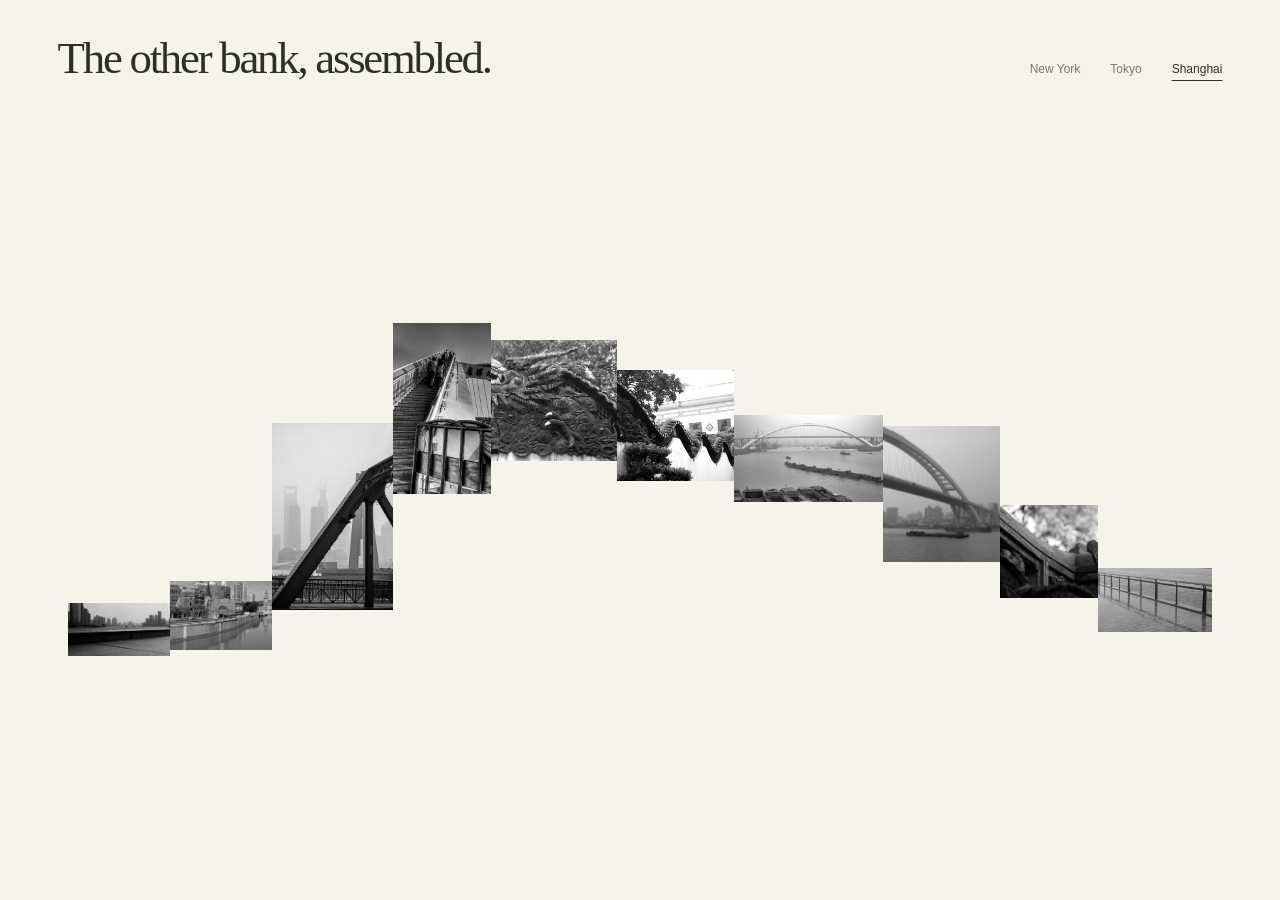
==== shanghai.html @ a0744a01 "Two more pages added" ====
<!doctype html>
<html>
  <head>
    <meta charset="utf-8" />
    <meta name="viewport" content="width=device-width, initial-scale=1" />
    <title>The other bank, assembled. - Shanghai</title>
    <link rel="stylesheet" href="styles.css" />

    <!-- relate to the game script -->
    <script type="module" src="game.js?v=minimal-1"></script>
  </head>
  <body
    data-page="shanghai"
    data-storage-key="contour-passages.eastward.v1.shanghai"
  >
    <header class="site-header">
      <h1 id="title">The other bank, assembled.</h1>
      <!-- city links; current marks this page -->
      <nav>
        <a href="index.html">New York</a>
        <a href="tokyo.html">Tokyo</a>
        <a href="shanghai.html" class="current">Shanghai</a>
      </nav>
    </header>
    <main>
      <div class="art-scroll" id="artwork">
        <section
          class="collage"
          style="
            --ratio: 1536/900;
            --columns: 38fr 130fr 130fr 155fr 125fr 80fr 80fr 150fr 190fr 150fr
              125fr 145fr 38fr;
            --rows: 238fr 22fr 38fr 57fr 11fr 3fr 45fr 26fr 17fr 10fr 4fr 72fr
              8fr 17fr 21fr 6fr 10fr 28fr 22fr 8fr 237fr;
          "
        >
          <figure
            class="fragment"
            data-photo="shanghai-05"
            style="grid-column: 2/3; grid-row: 17/21; --order: 1"
          >
            <div class="photo">
              <span class="exposure"
                ><img
                  class="real-photo"
                  src="assets/shanghai-05.jpg"
                  width="800"
                  height="533"
                  draggable="false"
                  style="
                    width: 166.66666667%;
                    height: 213.2%;
                    left: -6.25%;
                    top: -76%;
                  "
              /></span>
            </div>
          </figure>
          <figure
            class="fragment"
            data-photo="shanghai-03"
            style="grid-column: 3/4; grid-row: 15/20; --order: 2"
          >
            <button
              class="photo movable"
              data-piece="shanghai-03"
              data-axis="y"
              data-start="0"
              disabled
            >
              <span class="exposure"
                ><img
                  class="real-photo"
                  src="assets/shanghai-03.jpg"
                  width="1920"
                  height="1127"
                  draggable="false"
                  style="
                    width: 225.88235294%;
                    height: 197.71929825%;
                    left: 0%;
                    top: -87.71929825%;
                  "
              /></span>
            </button>
          </figure>
          <figure
            class="fragment"
            data-photo="shanghai-02"
            style="grid-column: 4/5; grid-row: 6/18; --order: 3"
          >
            <div class="photo">
              <span class="exposure"
                ><img
                  class="real-photo"
                  src="assets/shanghai-02.jpg"
                  width="1920"
                  height="1280"
                  draggable="false"
                  style="
                    width: 282.35294118%;
                    height: 121.9047619%;
                    left: -113.23529412%;
                    top: -9.52380952%;
                  "
              /></span>
            </div>
          </figure>
          <figure
            class="fragment"
            data-photo="shanghai-13"
            style="grid-column: 5/6; grid-row: 2/10; --order: 4"
          >
            <div class="photo">
              <span class="exposure"
                ><img
                  class="real-photo"
                  src="assets/shanghai-13.jpg"
                  width="1920"
                  height="1279"
                  draggable="false"
                  style="
                    width: 320%;
                    height: 121.80952381%;
                    left: -50%;
                    top: -9.52380952%;
                  "
              /></span>
            </div>
          </figure>
          <figure
            class="fragment"
            data-photo="shanghai-07"
            style="grid-column: 6/8; grid-row: 3/8; --order: 5"
          >
            <button
              class="photo movable"
              data-piece="shanghai-07"
              data-axis="y"
              data-start="0"
              disabled
            >
              <span class="exposure"
                ><img
                  class="real-photo"
                  src="assets/shanghai-07.jpg"
                  width="1920"
                  height="1276"
                  draggable="false"
                  style="
                    width: 184.61538462%;
                    height: 127.6%;
                    left: -65.38461538%;
                    top: -20%;
                  "
              /></span>
            </button>
          </figure>
          <figure
            class="fragment"
            data-photo="shanghai-08"
            style="grid-column: 8/9; grid-row: 4/9; --order: 6"
          >
            <div class="photo">
              <span class="exposure"
                ><img
                  class="real-photo"
                  src="assets/shanghai-08.jpg"
                  width="1920"
                  height="1280"
                  draggable="false"
                  style="
                    width: 213.33333333%;
                    height: 150.58823529%;
                    left: -100%;
                    top: -41.17647059%;
                  "
              /></span>
            </div>
          </figure>
          <figure
            class="fragment"
            data-photo="shanghai-12"
            style="grid-column: 9/10; grid-row: 5/11; --order: 7"
          >
            <div class="photo">
              <span class="exposure"
                ><img
                  class="real-photo"
                  src="assets/shanghai-12.jpg"
                  width="1920"
                  height="1280"
                  draggable="false"
                  style="
                    width: 112.94117647%;
                    height: 128%;
                    left: -4.70588235%;
                    top: -12%;
                  "
              /></span>
            </div>
          </figure>
          <figure
            class="fragment"
            data-photo="shanghai-11"
            style="grid-column: 10/11; grid-row: 7/13; --order: 8"
          >
            <button
              class="photo movable"
              data-piece="shanghai-11"
              data-axis="y"
              data-start="0"
              disabled
            >
              <span class="exposure"
                ><img
                  class="real-photo"
                  src="assets/shanghai-11.jpg"
                  width="1920"
                  height="1440"
                  draggable="false"
                  style="
                    width: 202.10526316%;
                    height: 130.90909091%;
                    left: -65.26315789%;
                    top: -9.09090909%;
                  "
              /></span>
            </button>
          </figure>
          <figure
            class="fragment"
            data-photo="shanghai-09"
            style="grid-column: 11/12; grid-row: 12/16; --order: 9"
          >
            <div class="photo">
              <span class="exposure"
                ><img
                  class="real-photo"
                  src="assets/shanghai-09.jpg"
                  width="1920"
                  height="1280"
                  draggable="false"
                  style="
                    width: 202.10526316%;
                    height: 142.22222222%;
                    left: 0%;
                    top: -22.22222222%;
                  "
              /></span>
            </div>
          </figure>
          <figure
            class="fragment"
            data-photo="shanghai-14"
            style="grid-column: 12/13; grid-row: 14/19; --order: 10"
          >
            <div class="photo">
              <span class="exposure"
                ><img
                  class="real-photo"
                  src="assets/shanghai-14.jpg"
                  width="960"
                  height="720"
                  draggable="false"
                  style="
                    width: 123.07692308%;
                    height: 163.63636364%;
                    left: -17.94871795%;
                    top: -63.63636364%;
                  "
              /></span>
            </div>
          </figure>
        </section>
      </div>
    </main>
  </body>
</html>
---- styles.css ----
/* global font and color scheme defined; -- customized variables, read by var()*/
:root {
  --paper: #f6f3eb;
  --ink: #2c302d;
  --muted: #777970;
  color-scheme: light;
  font-family: Arial, "PingFang SC", "Microsoft YaHei", sans-serif;
  color: var(--ink);
  background: var(--paper);
}
/* Calculations of height and width includes inner boerder and structures */
* {
  box-sizing: border-box;
}

body {
  margin: 0;
  min-width: 960px;
  /* 100dvh: 100% of the viewport height, including any dynamic changes (like mobile browser UI) */
  height: 100dvh;
  min-height: 500px;
  display: flex;
  flex-direction: column;
}
.site-header {
  display: flex;
  align-items: baseline;
  justify-content: space-between;
  gap: 48px;
  padding: 34px 4.5% 18px;
}
/* clamp() allows the font size to scale between a minimum and maximum value based on the viewport width */
h1 {
  margin: 0;
  font:
    400 clamp(32px, 3.5vw, 54px) / 1.08 Georgia,
    "Times New Roman",
    serif;
  letter-spacing: -0.05em;
}
nav {
  display: flex;
  flex-shrink: 0;
  gap: 30px;
  font-size: 12px;
}
nav a {
  color: var(--muted);
  text-decoration: none;
  padding: 8px 0;
  white-space: nowrap;
}
/* underlined links */
nav a:hover,
nav a.current {
  color: var(--ink);
  text-decoration: underline;
  text-underline-offset: 7px;
}
/* main content */
main {
  flex: 1;
  min-height: 0;
  padding: 0 3% 24px;
}
/* middle; no scroll */
.art-scroll {
  display: flex;
  justify-content: center;
  align-items: center;
  width: 100%;
  height: 100%;
  overflow: hidden;
}
/* when --fit-width is set, the width is 100% */
.collage {
  flex: none;
  position: relative;
  isolation: isolate;
  width: var(--fit-width, 100%);
  aspect-ratio: var(--ratio);
  display: grid;
  grid-template-columns: var(--columns);
  grid-template-rows: var(--rows);
}
.fragment {
  margin: 0;
  min-width: 0;
  min-height: 0;
  position: relative;
  z-index: var(--order);
  transform: translateY(var(--dy, 0px));
}
.photo {
  display: block;
  position: relative;
  padding: 0;
  width: 100%;
  height: 100%;
  border: 0;
  background: none;
  overflow: hidden;
}
/* inset: 0 - top: 0; right: 0; bottom: 0; left: 0 */
.exposure {
  position: absolute;
  display: block;
  inset: 0;
  overflow: hidden;
}
/* absolute positioning for the image, no selection */
.photo img {
  position: absolute;
  max-width: none;
  user-select: none;
  pointer-events: none;
}
/* grascale */
.real-photo {
  filter: grayscale(1) contrast(1.04);
}
/* grab cursor */
.movable {
  cursor: grab;
}
.movable:active {
  cursor: grabbing;
}
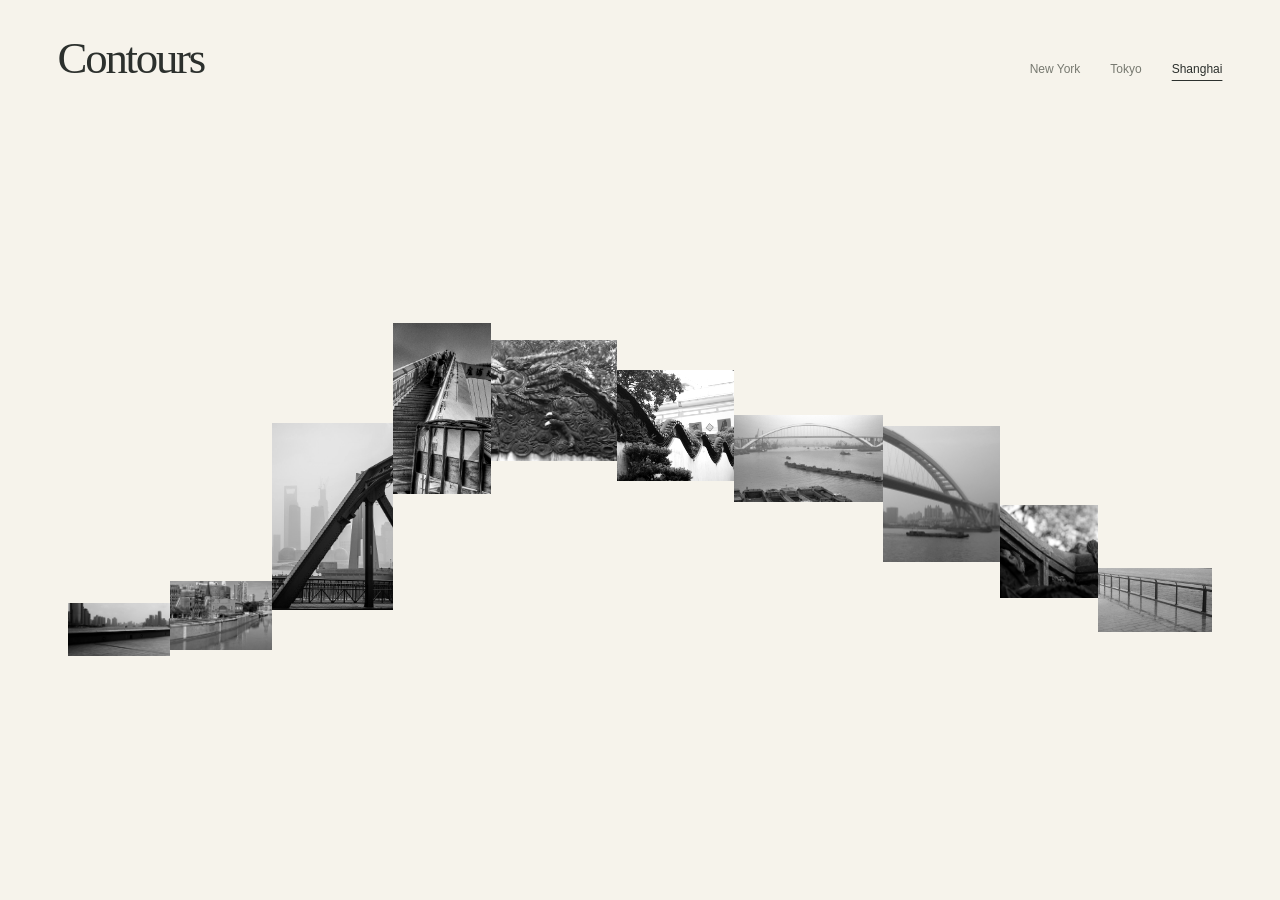
==== commit b7899362: "Name changed" ====
--- a/shanghai.html
+++ b/shanghai.html
@@ -3,7 +3,7 @@
   <head>
     <meta charset="utf-8" />
     <meta name="viewport" content="width=device-width, initial-scale=1" />
-    <title>The other bank, assembled. - Shanghai</title>
+    <title>Contours - Shanghai</title>
     <link rel="stylesheet" href="styles.css" />
 
     <!-- relate to the game script -->
@@ -14,7 +14,7 @@
     data-storage-key="contour-passages.eastward.v1.shanghai"
   >
     <header class="site-header">
-      <h1 id="title">The other bank, assembled.</h1>
+      <h1 id="title">Contours</h1>
       <!-- city links; current marks this page -->
       <nav>
         <a href="index.html">New York</a>
